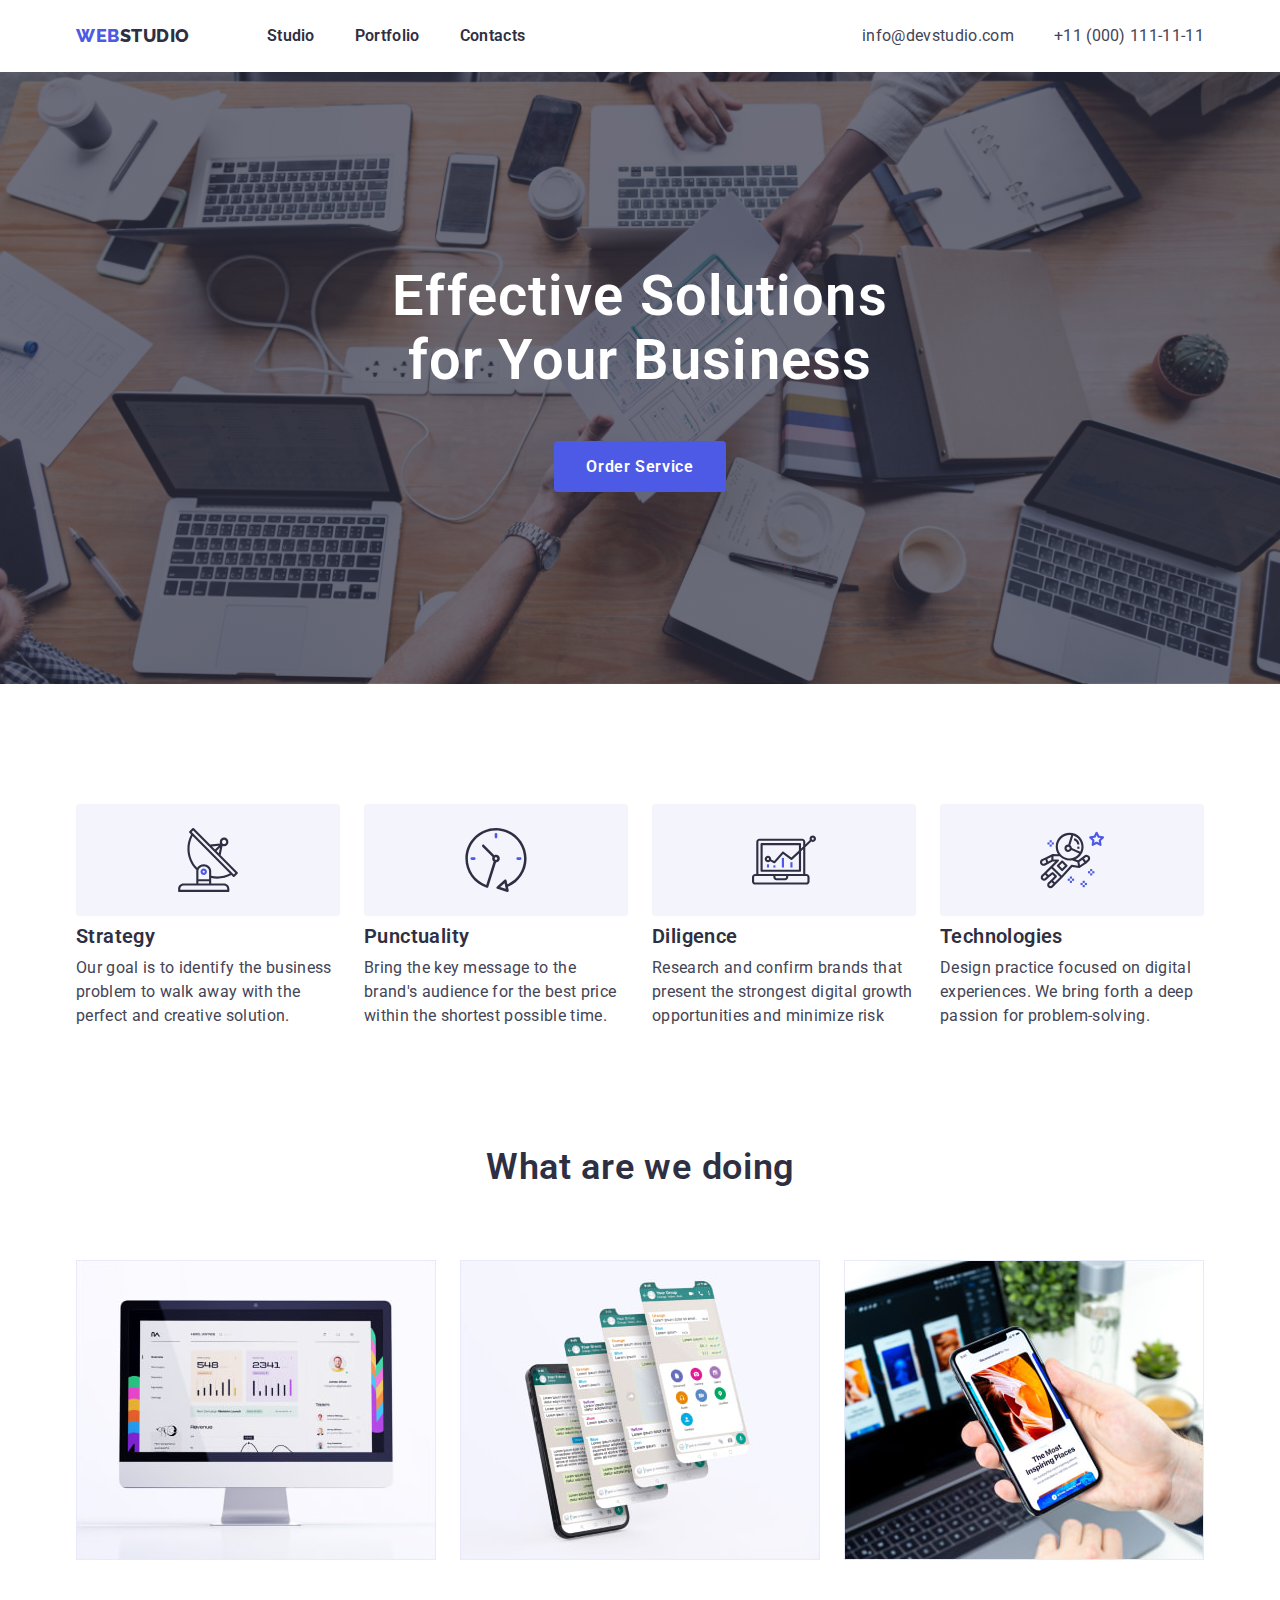
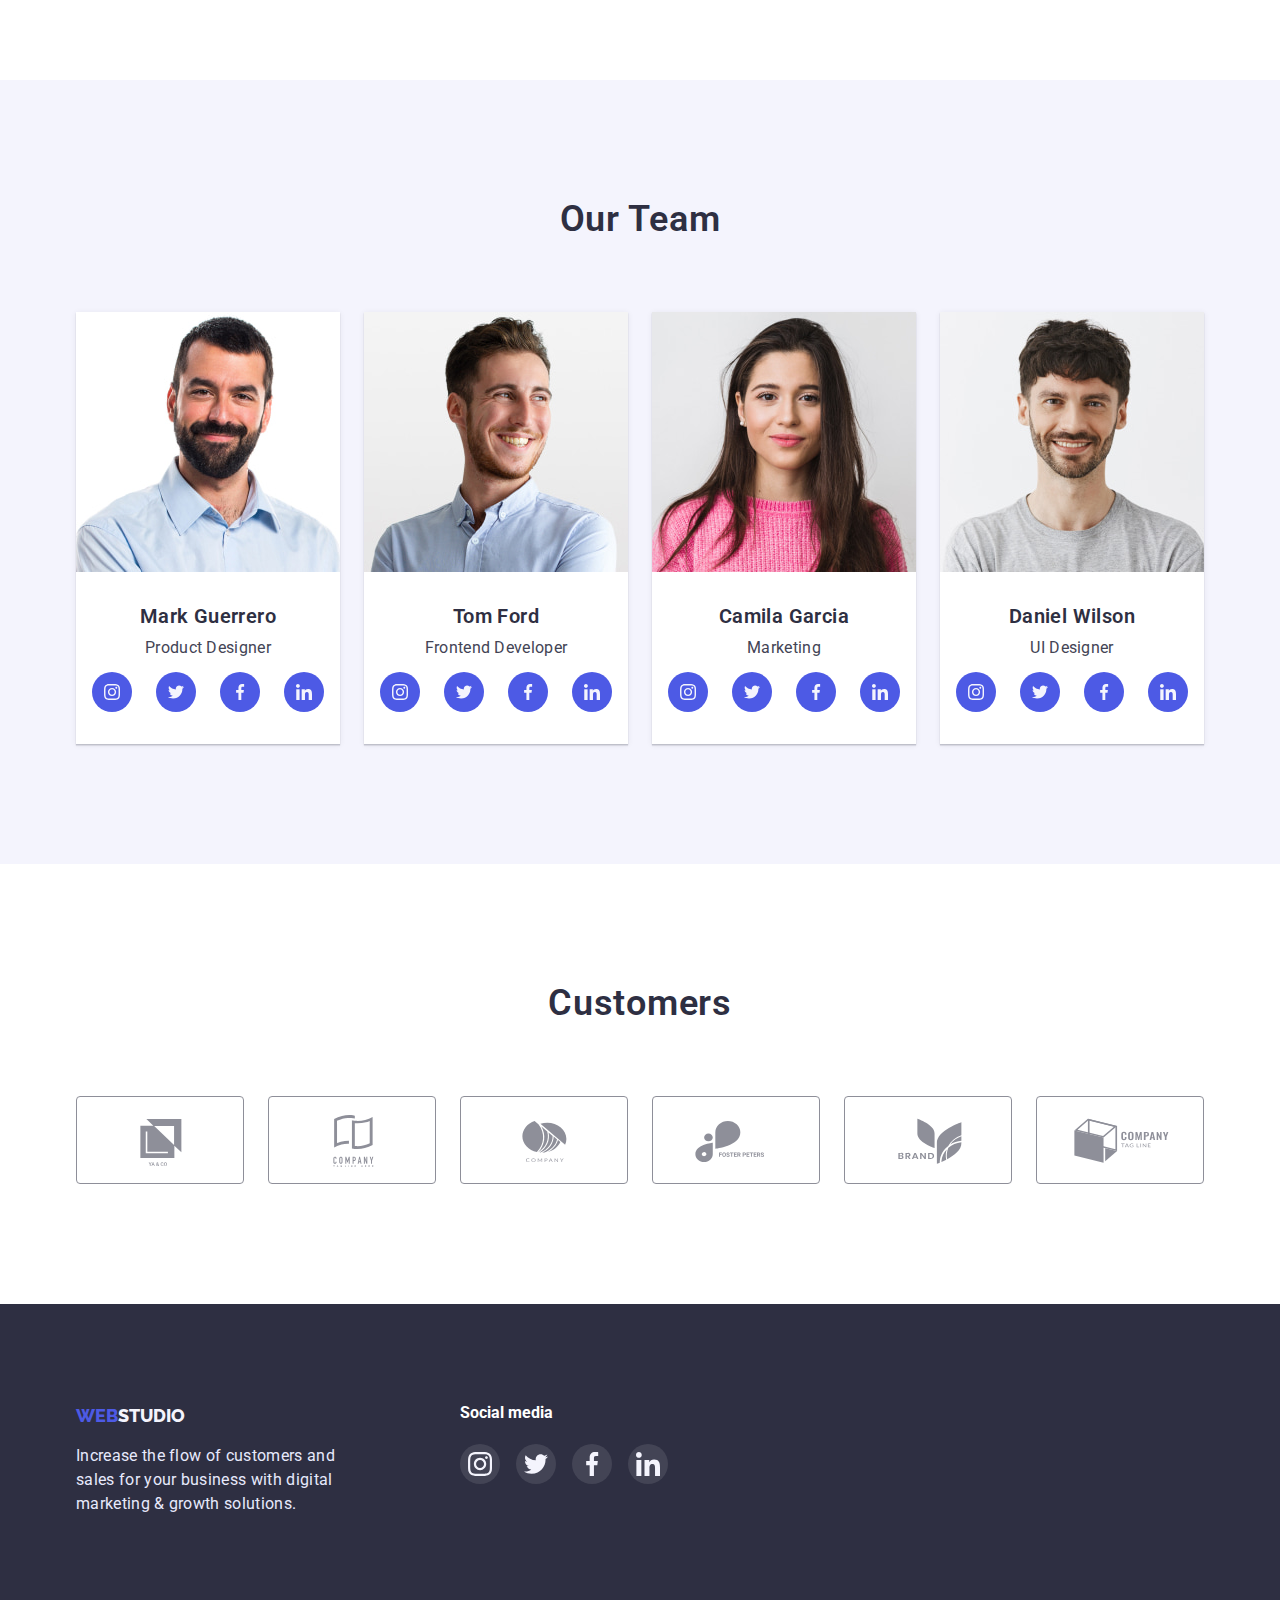
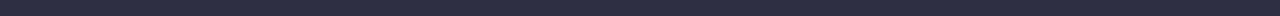
==== index.html @ 2023e249 "monday" ====
<!DOCTYPE html>
<html lang="en">
<head>
    <meta charset="UTF-8">
    <meta http-equiv="X-UA-Compatible" content="IE=edge">
    <meta name="viewport" content="width=device-width, initial-scale=1.0">

    <link
        rel="stylesheet"
        href="https://cdnjs.cloudflare.com/ajax/libs/modern-normalize/1.0.0/modern-normalize.min.css"
    />

    <link rel="preconnect" href="https://fonts.googleapis.com">
    <link rel="preconnect" href="https://fonts.gstatic.com" crossorigin>
    <link href="https://fonts.googleapis.com/css2?family=Roboto:wght@400;500;700;900&display=swap" rel="stylesheet">
    <link rel="preconnect" href="https://fonts.googleapis.com">
    <link rel="preconnect" href="https://fonts.gstatic.com" crossorigin>
    <link href="https://fonts.googleapis.com/css2?family=Raleway:wght@800&display=swap" rel="stylesheet">

    <link rel="stylesheet" href="./css/styles.css">   

    <title>Studio</title>

</head>
<body>

    <header class="wraper-conteiner">
        <div class="container top-line" >
            <nav class="container-logo">
                <a href="/" class="logo"><span class="logo-web">web</span>studio</a>
                <ul class="navigation">
                    <li class="navigation-content"><a href="./index.html">Studio</a></li>
                    <li class="navigation-content"><a href="./portfolio.html">Portfolio</a></li>
                    <li class="navigation-content"><a href="/">Contacts</a></li>
                </ul>
            </nav>            
            <address class="contacts-container">
                <a class="contacts" href="mailto:info@devstudio.com">info@devstudio.com</a>
                <a class="contacts" href="tel:+110001111111">+11 (000) 111-11-11</a>
            </address>
        </div>
    </header>

    <main>
        <section class="title-page">
            <div class="container">
                <h1 class="title">Effective Solutions for Your Business</h1>
                <button type="button" class="title-button">Order Service</button>
            </div>

        </section>
        <div class="section skils-container">
            <ul class="container skills">
                <li class="skills-cards">
                    <div>
                        <svg class="skills-icon">
                            <use href="./images/icons.svg#icon-antenna_1"></use>
                        </svg>
                    </div>
                    <h3>Strategy</h3>
                    <p class="comment">Our goal is to identify the business problem to walk away with the perfect and creative solution. </p>
                </li>
                <li class="skills-cards">
                    <div>
                        <svg class="skills-icon">
                            <use href="./images/icons.svg#icon-clock_1"></use>
                        </svg>
                    </div>
                    <h3>Punctuality</h3>
                    <p class="comment">Bring the key message to the brand's audience for the best price within the shortest possible time.</p>
                </li>
                <li class="skills-cards">
                    <div>
                        <svg class="skills-icon">
                            <use href="./images/icons.svg#icon-diagram_1"></use>
                        </svg>
                    </div>
                    <h3>Diligence</h3>
                    <p class="comment">Research and confirm brands that present the strongest digital growth opportunities and minimize risk</p>
                </li>            
                <li class="skills-cards">
                    <div>
                        <svg class="skills-icon">
                            <use href="./images/icons.svg#icon-astronaut_1"></use>
                        </svg>
                    </div>
                    <h3>Technologies</h3>
                    <p class="comment">Design practice focused on digital experiences. We bring forth a deep passion for problem-solving.</p>
                </li>
            </ul>            
        </div>

        <section class="section examples-section">
            <div class="container">
                <h2>What are we doing</h2>
                <ul class="examples">
                    <li class="example-cards"><img src="./images/image_1.jpg" alt="Website" width="360"/></li>
                    <li class="example-cards"><img src="./images/image_2.jpg" alt="Messenger" width="360"/></li>
                    <li class="example-cards"><img src="./images/image_3.jpg" alt="application" width="360"/></li>
                </ul> 
            </div>
       
        </section>
        <section class="team-list">
            <div class="section container">
                <h2>Our Team</h2>
                <ul class="team-container">
                    <li class="team-cards">
                        <img src="./images/mark_guerrero.jpg" alt="Photo Mark Guerrero" width="264"/>
                        <div class="team-description">
                            <h3>Mark Guerrero</h3>
                            <p class="comment">Product Designer</p>                       
                        <ul class="team-cards-social">
                            <li>
                                <svg class="team-cards-svg">
                                    <use href="./images/icons.svg#icon-instagram_2"></use>
                                </svg>
                            </li>
                            <li>
                                <svg class="team-cards-svg">
                                    <use href="./images/icons.svg#icon-twitter_1"></use>
                                </svg>
                            </li>
                            <li>
                                <svg class="team-cards-svg">
                                    <use href="./images/icons.svg#icon-facebook_1"></use>
                                </svg>
                            </li>
                            <li>
                                <svg class="team-cards-svg">
                                    <use href="./images/icons.svg#icon-linkedin_1"></use>
                                </svg>
                            </li>
                        </ul>
                        </div>
 

                    </li>
                    <li class="team-cards">
                        <img src="./images/tom_ford.jpg" alt="Photo Tom Ford" width="264"/>
                        <div class="team-description">
                            <h3>Tom Ford</h3>
                            <p class="comment">Frontend Developer</p>                        
                        <ul class="team-cards-social">
                            <li>
                                <svg class="team-cards-svg">
                                    <use href="./images/icons.svg#icon-instagram_2"></use>
                                </svg>
                            </li>
                            <li>
                                <svg class="team-cards-svg">
                                    <use href="./images/icons.svg#icon-twitter_1"></use>
                                </svg>
                            </li>
                            <li>
                                <svg class="team-cards-svg">
                                    <use href="./images/icons.svg#icon-facebook_1"></use>
                                </svg>
                            </li>
                            <li>
                                <svg class="team-cards-svg">
                                    <use href="./images/icons.svg#icon-linkedin_1"></use>
                                </svg>
                            </li>
                        </ul>
                        </div>

                        
                    </li>
                    <li class="team-cards">
                        <img src="./images/camila_garcia.jpg" alt="Photo Camila Garcia" width="264"/>
                        <div class="team-description">
                            <h3>Camila Garcia</h3>
                            <p class="comment">Marketing</p>                        
                        <ul class="team-cards-social">
                            <li>
                                <svg class="team-cards-svg">
                                    <use href="./images/icons.svg#icon-instagram_2"></use>
                                </svg>
                            </li>
                            <li>
                                <svg class="team-cards-svg">
                                    <use href="./images/icons.svg#icon-twitter_1"></use>
                                </svg>
                            </li>
                            <li>
                                <svg class="team-cards-svg">
                                    <use href="./images/icons.svg#icon-facebook_1"></use>
                                </svg>
                            </li>
                            <li>
                                <svg class="team-cards-svg">
                                    <use href="./images/icons.svg#icon-linkedin_1"></use>
                                </svg>
                            </li>
                        </ul>
                        </div>

                        
                    </li>
                    <li class="team-cards">
                        <img src="./images/daniel_wilson.jpg" alt="Photo Daniel Wilson"/>
                        <div class="team-description">
                            <h3>Daniel Wilson</h3>
                            <p class="comment">UI Designer</p>
                        <ul class="team-cards-social">
                            <li>
                                <svg class="team-cards-svg">
                                    <use href="./images/icons.svg#icon-instagram_2"></use>
                                </svg>
                            </li>
                            <li>
                                <svg class="team-cards-svg">
                                    <use href="./images/icons.svg#icon-twitter_1"></use>
                                </svg>
                            </li>
                            <li>
                                <svg class="team-cards-svg">
                                    <use href="./images/icons.svg#icon-facebook_1"></use>
                                </svg>
                            </li>
                            <li>
                                <svg class="team-cards-svg">
                                    <use href="./images/icons.svg#icon-linkedin_1"></use>
                                </svg>
                            </li>
                        </ul>
                        </div>

                        
                    </li>
                </ul>

            </div>

        </section>

        <section class="section">
            <h2>Customers</h2>
            <ul class="company">
                <a href="">
                    <li>
                        <svg class="company-svg">
                            <use href="./images/icons.svg#icon-Logo1"></use>
                        </svg>
                    </li>
                </a>
                <a href="">
                    <li>
                        <svg class="company-svg">
                            <use href="./images/icons.svg#icon-Logo2"></use>
                        </svg>
                    </li>
                </a>
                <a href="">
                    <li>
                        <svg class="company-svg">
                            <use href="./images/icons.svg#icon-Logo3"></use>
                        </svg>
                    </li>
                </a>
                <a href="">
                    <li>
                        <svg class="company-svg">
                            <use href="./images/icons.svg#icon-Logo4"></use>
                        </svg>
                    </li>
                </a>
                <a href="">
                    <li>
                        <svg class="company-svg">
                            <use href="./images/icons.svg#icon-Logo5"></use>
                        </svg>
                    </li>
                </a>
                <a href="">
                    <li>
                        <svg class="company-svg">
                            <use href="./images/icons.svg#icon-Logo6"></use>
                        </svg>
                    </li>
                </a>
            </ul>
        </section>
    </main>

    <footer class="bottom-of-page">
        <div class="container container-footer">
            <div>
                <a href="/" class="logo-bottom-of-page"><span class="logo-web">web</span>studio</a>
                <p class="p-bottom-of-page">Increase the flow of customers and sales for your business with digital marketing & growth solutions.</p>
            </div>   
            <div class="social-media-container">
                <h4>Social media</h4>
                <ul class="social-media">
                    <a href="">
                        <li>
                            <svg class="social-media-svg">
                                <use href="./images/icons.svg#icon-instagram_2"></use>
                            </svg>
                        </li>
                    </a>
                    <a href="">
                        <li>
                            <svg class="social-media-svg">
                                <use href="./images/icons.svg#icon-twitter_1"></use>
                            </svg>
                        </li>
                    </a>
                    <a href="">
                        <li>
                            <svg class="social-media-svg">
                                <use href="./images/icons.svg#icon-facebook_1"></use>
                            </svg>
                        </li>
                    </a>    
                    <a href="">
                        <li>
                            <svg class="social-media-svg">
                                <use href="./images/icons.svg#icon-linkedin_1"></use>
                            </svg>
                        </li>
                    </a>    
                </ul>

            </div>
        </div>
        
    </footer>
    
</body>
</html>
---- css/styles.css ----
html,
body {
    font-family: 'Roboto', sans-serif;
}

:root {
    --primary-brand: #4D5AE5;
    --dark: #2E2F42;
    --text: #434455;
    --accent: #E7E9FC;
    --light: #F4F4FD;
    --white: #fff;
}

h1,h2,h3,h4,p {
    margin-top: 0;
    margin-bottom: 0;
}

ul,ol {
    margin-top: 0;
    margin-bottom: 0;
    padding-left: 0;
}

img {
    display: block;
    max-width: 100%;
    height: auto;
}

li {
    list-style-type: none;
}

a {
    text-decoration: none;
}

.wraper-conteiner {
    background-color: var(--white);
    box-shadow: 0px 2px 1px rgba(46, 47, 66, 0.08), 0px 1px 1px rgba(46, 47, 66, 0.16), 0px 1px 6px rgba(46, 47, 66, 0.08);
}

.title {
    display: block;
    margin-right: auto;
    margin-left: auto;
    margin-bottom: 48px;
    width: 500px;
    font-weight: 600;
    font-size: 56px;
    color: var(--white);
    text-align: center;
    letter-spacing: 0.02em;
}

h2 {
    font-weight: 600;
    font-size: 36px;
    line-height: 1.11;
    color: var(--dark);
    text-align: center;
    letter-spacing: 0.02em;
}

h3 {
    font-weight: 600;
    font-size: 20px;
    line-height: 1.2;
    color: var(--dark);
    letter-spacing: 0.02em;
}

h4 {
    width: 96px;
    height: 24px;
    color: var(--white);
}

.title-page {
    background-color: var(--dark);
    padding-top: 192px;
    padding-bottom: 192px;
    background-image: linear-gradient(rgba(46, 47, 66, 0.7), rgba(46, 47, 66, 0.7)), url(/images/header_bgr_img.jpg);
    background-repeat: no-repeat;
    background-position: center;
    background-size: cover;
}


.logo {
    font-family: 'Raleway', sans-serif;
    font-weight: 800;
    font-size: 18px;
    line-height: 1.33;
    color: var(--dark);
    text-transform: uppercase;
    letter-spacing: 0.03em;
}

.logo-web {
    color: var(--primary-brand);
}

.navigation {
    display: flex;
    margin-left: 77px;
    font-weight: 600;
    font-size: 16px;
    line-height: 1.5;
}

.navigation a {
    color: var(--dark);
    letter-spacing: 0.02em;
}

.navigation a:hover,
.navigation a:focus {
    color: var(--text);
}

.navigation a:active {
    color: var(--primary-brand);
}

.contacts-container {
    display: flex;
    text-decoration: none;
    font-style: normal;
    font-weight: 400;
    font-size: 16px;
    line-height: 1.5;
    color: var(--text);
}

.contacts {
    color: var(--text);
    letter-spacing: 0.02em;
}

.contacts:hover,
.contacts:focus {
    color: var(--primary-brand);
}

.title-button {
    display: block;
    margin-right: auto;
    margin-left: auto;
    padding: 16px 32px;
    background-color: var(--primary-brand);;
    border-radius: 4px;
    font-weight: 600;
    font-size: 16px;
    line-height: 1.1875;
    color: var(--white);
    border: none;
    cursor: pointer;
    letter-spacing: 0.04em;
}

.title-button:hover,
.title-button:focus {
    box-shadow: 0px 4px 4px rgba(0, 0, 0, 0.15);
}

.team-list {
    background-color: var(--light);
}

.team-list h3 {
    text-align: center;
}

.team-list .comment {
    text-align: center;
}

.comment {
    font-weight: 400;
    font-size: 16px;
    line-height: 1.5;
    color: var(--text);
    letter-spacing: 0.02em;
}

.bottom-of-page {
    background-color: var(--dark);
}

.logo-bottom-of-page {
    font-family: 'Raleway', sans-serif;
    font-weight: 800;
    font-size: 18px;
    line-height: 1.33;
    color: var(--light);
    text-transform: uppercase;
    
}

.p-bottom-of-page {
    display: block;
    width: 264px;
    margin-top: 16px;
    font-weight: 400;
    font-size: 16px;
    line-height: 1.5;
    color: var(--accent);
    letter-spacing: 0.02em;
}

.filter {
    display: flex;
    justify-content: center;
    padding-top: 96px;
    padding-bottom: 72px;
} 

.filter li:not(:last-child) {
    margin-right: 24px;
}

.filter button {
    font-weight: 600;
    font-size: 16px;
    line-height: 1.5;
    padding: 8px 16px;
    color: var(--primary-brand);;
    background-color: var(--light);
    border: 1px solid var(--accent);
    border-radius: 4px;
    cursor: pointer;
}

.filter button:hover,
.filter button:focus {
    background-color: var(--primary-brand);;
    color: var(--white);
    box-shadow: 0px 3px 1px rgba(0, 0, 0, 0.1), 0px 2px 1px rgba(0, 0, 0, 0.08), 0px 2px 2px rgba(0, 0, 0, 0.12);
}

.container {
    width: 1158px;
    margin-left: auto;
    margin-right: auto;
    padding-left: 15px;
    padding-right: 15px;
}

.top-line {
    display: flex;
    align-items: center;
    justify-content: space-between;
    padding-top: 24px;
    padding-bottom: 24px;
}

.container-logo {
    display: flex;
}

.navigation-content:not(:last-child) {
    margin-right: 40px;
}

.contacts:not(:first-child) {
    margin-left: 40px;
}

.section {
    padding-top: 120px;
    padding-bottom: 120px;
}

.skills {
    display: flex;
    column-gap: 24px;
}

.skills-cards {
    flex-basis: calc((100%-72px)/4);
    justify-content: space-between;
}

.skills-cards div {
    display: flex;
    justify-content: center;
    align-items: center;
    width: 264px;
    height: 112px;
    background-color: var(--light);
    margin-bottom: 8px;
    border-radius: 4px;
}

.skills-icon {
    width: 64px;
    height: 64px;
}

.skills h3 {
    margin-bottom: 8px;
}

.examples-section {
    padding-top: 0;
}

.examples {
    display: flex;
    justify-content: space-between;
    column-gap: 24px;
    margin-top: 72px;
}

.example-cards {
    flex-basis: calc((100%-48px)/3);
}

.team-container {
    display: flex;
    justify-content: space-between;
    column-gap: 24px;
    margin-top: 72px;
}

.team-cards {
    box-shadow: 0px 1px 6px rgba(46, 47, 66, 0.08), 0px 1px 1px rgba(46, 47, 66, 0.16), 0px 2px 1px rgba(46, 47, 66, 0.08);
}

.team-description {
    padding-top: 32px;
    padding-bottom: 32px;
    background-color: var(--white);
}

.team-description .comment {
    margin-top: 8px;
    margin-bottom: 12px;
}

.team-cards-social {
    display: flex;
    justify-content: center;
    gap: 24px;
}

.team-cards-social li {
    display: flex;
    justify-content: center;
    align-items: center;
    background-color: var(--primary-brand);
    width: 40px;
    height: 40px;
    border-radius: 50%;
}

.team-cards-svg {
    width: 16px;
    height: 16px;
    fill: var(--light);
}

.company {
    display: flex;
    justify-content: center;
    gap: 24px;
    margin-top: 72px;
}

.company li {
    width: 168px;
    height: 88px;
    border: 1px solid #8E8F99;
    border-radius: 4px;
    display: flex;
    justify-content: center;
    align-items: center;
    fill: #8E8F99;

}

.company li:hover,
.company li:focus {
    border: 1px solid var(--primary-brand);
}

.company-svg {
    width: 104px;
    height: 56px;
}

.company-svg:hover,
.company-svg:focus {
    fill: var(--primary-brand);
}

.social-media-container {
    margin-left: 120px;
}

.social-media {
    display: flex;
    margin-top: 16px;
}

.social-media li {
    display: flex;
    justify-content: center;
    align-items: center;
    width: 40px;
    height: 40px;
    border-radius: 50%;
    background-color: rgba(255, 255, 255, 0.1);
}

.social-media a:not(:last-child) {
    margin-right: 16px;
}

.social-media li:hover,
.social-media li:focus {
    background-color: #31D0AA;
}

.social-media-svg {
    fill: var(--light);
    width: 24px;
    height: 24px;
}

.container-footer {
    display: flex;
    padding-top: 100px;
    padding-bottom: 100px;
}

.section-portfolio {
    padding-bottom: 120px;
}

.working-container{
    display: flex;
    justify-content: space-between;
    flex-wrap: wrap;
}

.working-container li {
    width: 360px;
}

.working-description {
    padding: 32px 16px;
    border: 0.5px solid var(--light);
}

.working-description p {
    margin-top: 8px;
}

.working-container li:not(:nth-child(3n+3)) {
    margin-right: 24px;
}

.working-container li:nth-last-child(n+4) {
    margin-bottom: 48px;
}

.working-container li:hover {
    box-shadow: 0px 1px 6px rgba(46, 47, 66, 0.08), 0px 1px 1px rgba(46, 47, 66, 0.16), 0px 2px 1px rgba(46, 47, 66, 0.08);
}
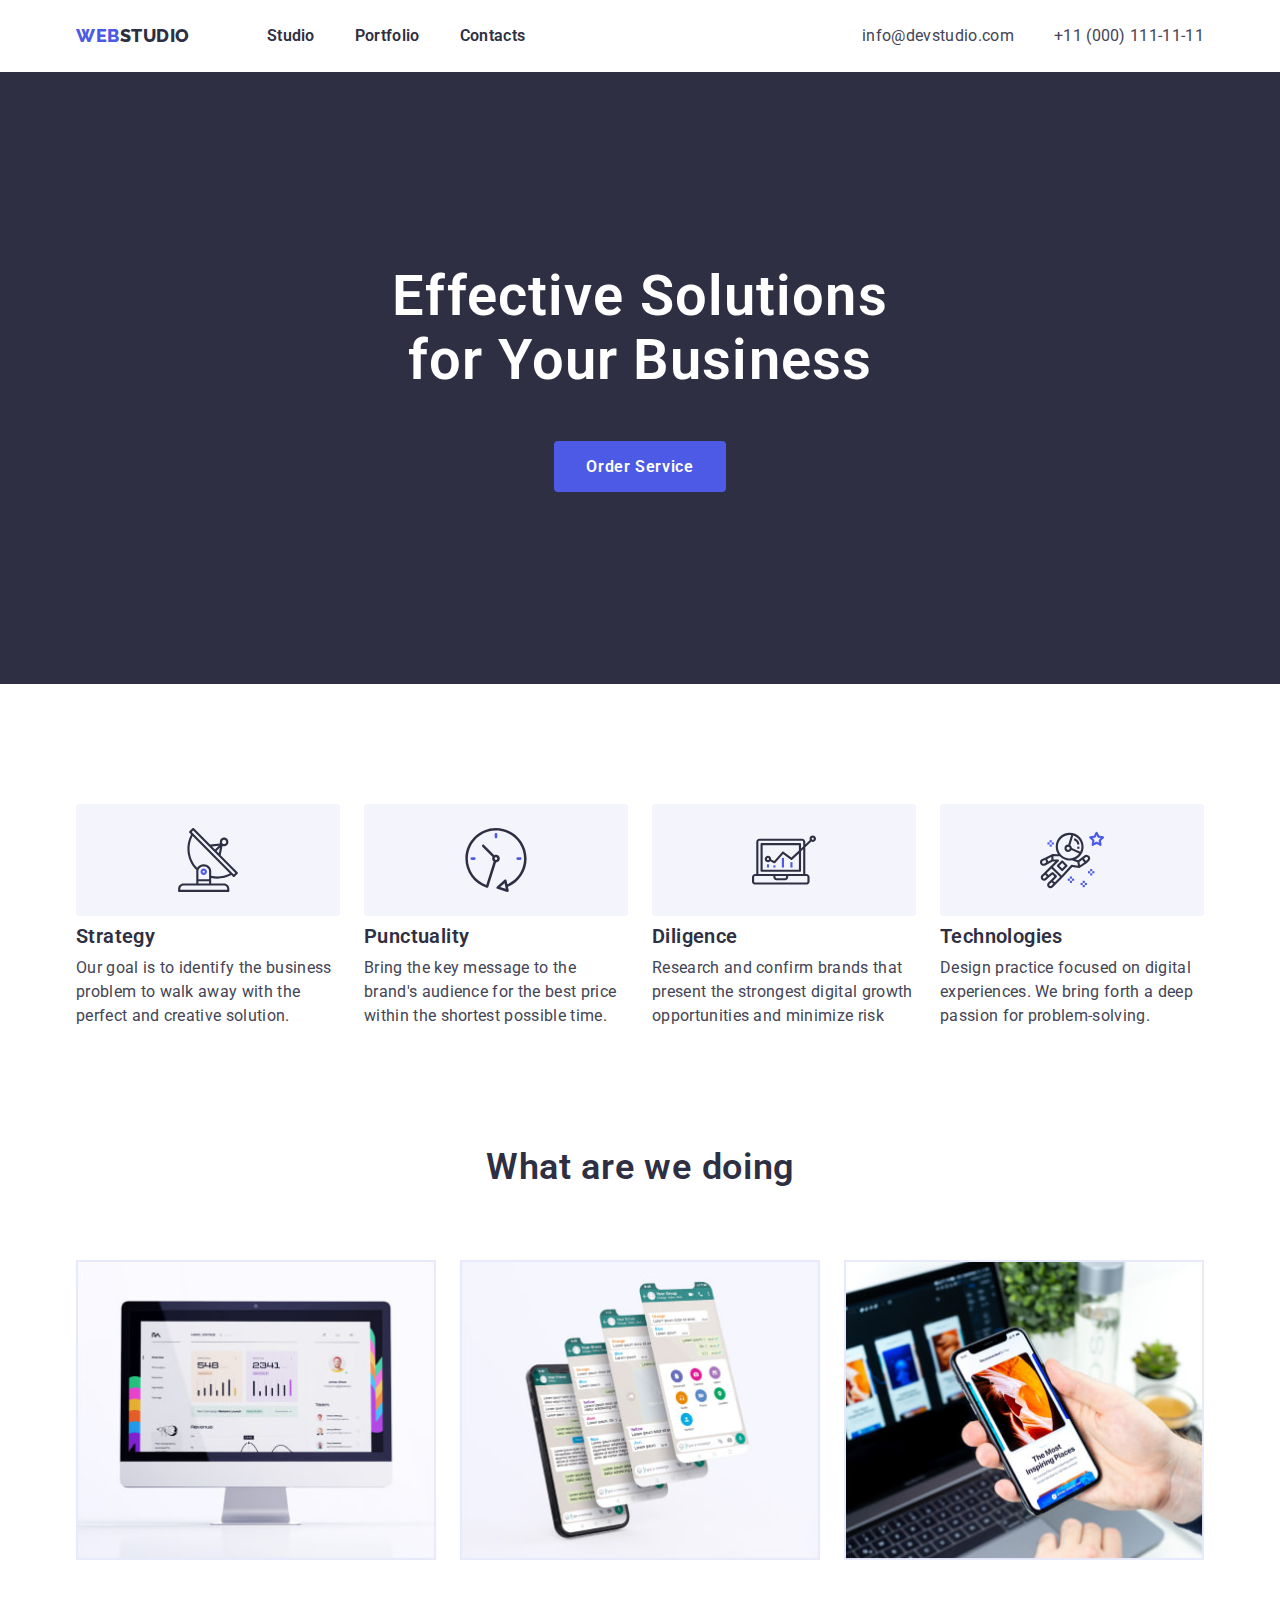
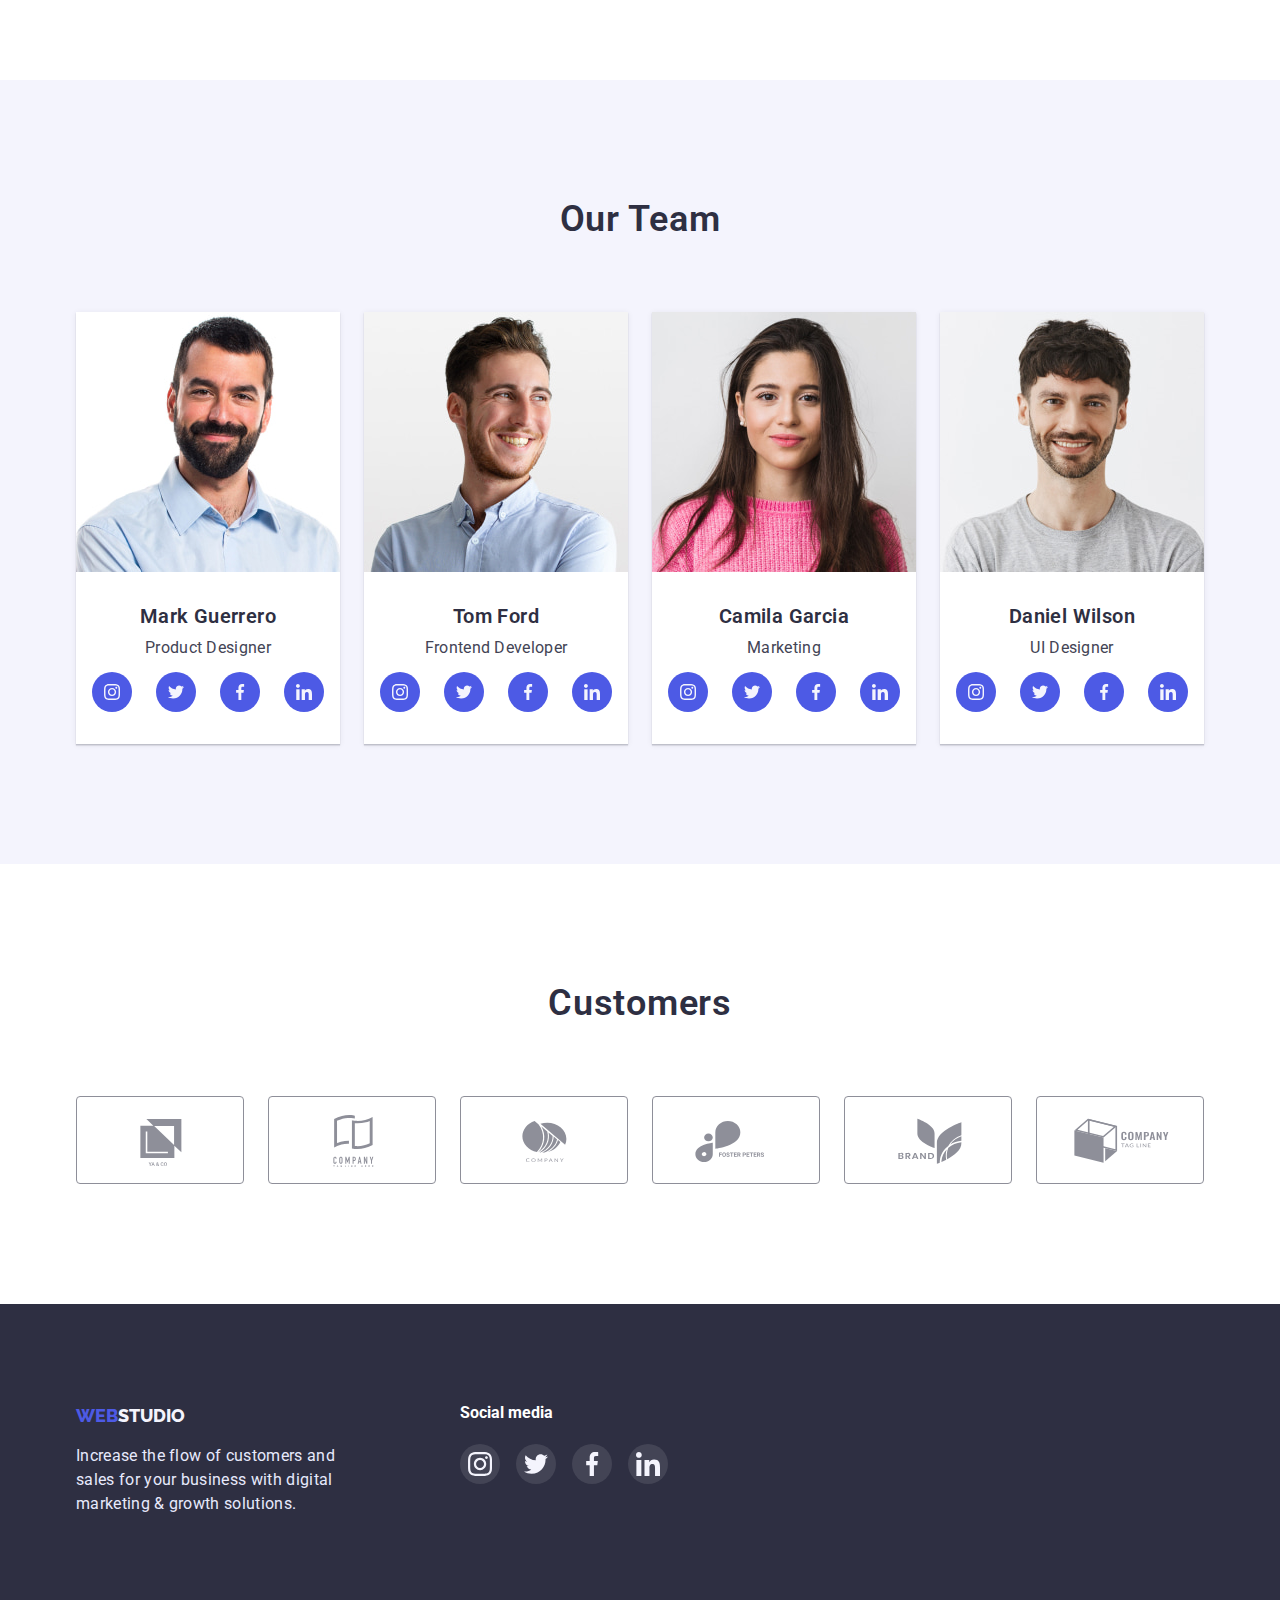
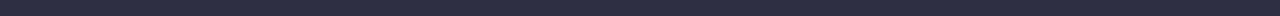
==== commit 05d5d7b4: "tuesday" ====
--- a/index.html
+++ b/index.html
@@ -112,24 +112,32 @@
                             <p class="comment">Product Designer</p>                       
                         <ul class="team-cards-social">
                             <li>
-                                <svg class="team-cards-svg">
-                                    <use href="./images/icons.svg#icon-instagram_2"></use>
-                                </svg>
+                                <a href="">
+                                    <svg class="team-cards-svg">
+                                        <use href="./images/icons.svg#icon-instagram_2"></use>
+                                    </svg>
+                                </a>    
                             </li>
                             <li>
-                                <svg class="team-cards-svg">
-                                    <use href="./images/icons.svg#icon-twitter_1"></use>
-                                </svg>
+                                <a href="">
+                                    <svg class="team-cards-svg">
+                                        <use href="./images/icons.svg#icon-twitter_1"></use>
+                                    </svg>
+                                </a>    
                             </li>
                             <li>
-                                <svg class="team-cards-svg">
-                                    <use href="./images/icons.svg#icon-facebook_1"></use>
-                                </svg>
+                                <a href="">
+                                    <svg class="team-cards-svg">
+                                        <use href="./images/icons.svg#icon-facebook_1"></use>
+                                    </svg>
+                                </a>    
                             </li>
                             <li>
-                                <svg class="team-cards-svg">
-                                    <use href="./images/icons.svg#icon-linkedin_1"></use>
-                                </svg>
+                                <a href="">
+                                    <svg class="team-cards-svg">
+                                        <use href="./images/icons.svg#icon-linkedin_1"></use>
+                                    </svg>
+                                </a>    
                             </li>
                         </ul>
                         </div>
@@ -141,28 +149,36 @@
                         <div class="team-description">
                             <h3>Tom Ford</h3>
                             <p class="comment">Frontend Developer</p>                        
-                        <ul class="team-cards-social">
-                            <li>
-                                <svg class="team-cards-svg">
-                                    <use href="./images/icons.svg#icon-instagram_2"></use>
-                                </svg>
-                            </li>
-                            <li>
-                                <svg class="team-cards-svg">
-                                    <use href="./images/icons.svg#icon-twitter_1"></use>
-                                </svg>
-                            </li>
-                            <li>
-                                <svg class="team-cards-svg">
-                                    <use href="./images/icons.svg#icon-facebook_1"></use>
-                                </svg>
-                            </li>
-                            <li>
-                                <svg class="team-cards-svg">
-                                    <use href="./images/icons.svg#icon-linkedin_1"></use>
-                                </svg>
-                            </li>
-                        </ul>
+                            <ul class="team-cards-social">
+                                <li>
+                                    <a href="">
+                                        <svg class="team-cards-svg">
+                                            <use href="./images/icons.svg#icon-instagram_2"></use>
+                                        </svg>
+                                    </a>    
+                                </li>
+                                <li>
+                                    <a href="">
+                                        <svg class="team-cards-svg">
+                                            <use href="./images/icons.svg#icon-twitter_1"></use>
+                                        </svg>
+                                    </a>    
+                                </li>
+                                <li>
+                                    <a href="">
+                                        <svg class="team-cards-svg">
+                                            <use href="./images/icons.svg#icon-facebook_1"></use>
+                                        </svg>
+                                    </a>    
+                                </li>
+                                <li>
+                                    <a href="">
+                                        <svg class="team-cards-svg">
+                                            <use href="./images/icons.svg#icon-linkedin_1"></use>
+                                        </svg>
+                                    </a>    
+                                </li>
+                            </ul>
                         </div>
 
                         
@@ -172,28 +188,36 @@
                         <div class="team-description">
                             <h3>Camila Garcia</h3>
                             <p class="comment">Marketing</p>                        
-                        <ul class="team-cards-social">
-                            <li>
-                                <svg class="team-cards-svg">
-                                    <use href="./images/icons.svg#icon-instagram_2"></use>
-                                </svg>
-                            </li>
-                            <li>
-                                <svg class="team-cards-svg">
-                                    <use href="./images/icons.svg#icon-twitter_1"></use>
-                                </svg>
-                            </li>
-                            <li>
-                                <svg class="team-cards-svg">
-                                    <use href="./images/icons.svg#icon-facebook_1"></use>
-                                </svg>
-                            </li>
-                            <li>
-                                <svg class="team-cards-svg">
-                                    <use href="./images/icons.svg#icon-linkedin_1"></use>
-                                </svg>
-                            </li>
-                        </ul>
+                            <ul class="team-cards-social">
+                                <li>
+                                    <a href="">
+                                        <svg class="team-cards-svg">
+                                            <use href="./images/icons.svg#icon-instagram_2"></use>
+                                        </svg>
+                                    </a>    
+                                </li>
+                                <li>
+                                    <a href="">
+                                        <svg class="team-cards-svg">
+                                            <use href="./images/icons.svg#icon-twitter_1"></use>
+                                        </svg>
+                                    </a>    
+                                </li>
+                                <li>
+                                    <a href="">
+                                        <svg class="team-cards-svg">
+                                            <use href="./images/icons.svg#icon-facebook_1"></use>
+                                        </svg>
+                                    </a>    
+                                </li>
+                                <li>
+                                    <a href="">
+                                        <svg class="team-cards-svg">
+                                            <use href="./images/icons.svg#icon-linkedin_1"></use>
+                                        </svg>
+                                    </a>    
+                                </li>
+                            </ul>
                         </div>
 
                         
@@ -203,28 +227,36 @@
                         <div class="team-description">
                             <h3>Daniel Wilson</h3>
                             <p class="comment">UI Designer</p>
-                        <ul class="team-cards-social">
-                            <li>
-                                <svg class="team-cards-svg">
-                                    <use href="./images/icons.svg#icon-instagram_2"></use>
-                                </svg>
-                            </li>
-                            <li>
-                                <svg class="team-cards-svg">
-                                    <use href="./images/icons.svg#icon-twitter_1"></use>
-                                </svg>
-                            </li>
-                            <li>
-                                <svg class="team-cards-svg">
-                                    <use href="./images/icons.svg#icon-facebook_1"></use>
-                                </svg>
-                            </li>
-                            <li>
-                                <svg class="team-cards-svg">
-                                    <use href="./images/icons.svg#icon-linkedin_1"></use>
-                                </svg>
-                            </li>
-                        </ul>
+                            <ul class="team-cards-social">
+                                <li>
+                                    <a href="">
+                                        <svg class="team-cards-svg">
+                                            <use href="./images/icons.svg#icon-instagram_2"></use>
+                                        </svg>
+                                    </a>    
+                                </li>
+                                <li>
+                                    <a href="">
+                                        <svg class="team-cards-svg">
+                                            <use href="./images/icons.svg#icon-twitter_1"></use>
+                                        </svg>
+                                    </a>    
+                                </li>
+                                <li>
+                                    <a href="">
+                                        <svg class="team-cards-svg">
+                                            <use href="./images/icons.svg#icon-facebook_1"></use>
+                                        </svg>
+                                    </a>    
+                                </li>
+                                <li>
+                                    <a href="">
+                                        <svg class="team-cards-svg">
+                                            <use href="./images/icons.svg#icon-linkedin_1"></use>
+                                        </svg>
+                                    </a>    
+                                </li>
+                            </ul>
                         </div>
 
                         
@@ -238,48 +270,54 @@
         <section class="section">
             <h2>Customers</h2>
             <ul class="company">
-                <a href="">
-                    <li>
+                <li>
+                    <a href="">
                         <svg class="company-svg">
                             <use href="./images/icons.svg#icon-Logo1"></use>
                         </svg>
-                    </li>
-                </a>
-                <a href="">
-                    <li>
+                    </a>    
+                </li>
+
+                <li>
+                    <a href="">
                         <svg class="company-svg">
                             <use href="./images/icons.svg#icon-Logo2"></use>
                         </svg>
-                    </li>
-                </a>
-                <a href="">
-                    <li>
+                    </a>    
+                </li>
+
+                <li>
+                    <a href="">
                         <svg class="company-svg">
                             <use href="./images/icons.svg#icon-Logo3"></use>
                         </svg>
-                    </li>
-                </a>
-                <a href="">
-                    <li>
+                    </a>    
+                </li>
+
+                <li>
+                    <a href="">
                         <svg class="company-svg">
                             <use href="./images/icons.svg#icon-Logo4"></use>
                         </svg>
-                    </li>
-                </a>
-                <a href="">
-                    <li>
+                    </a>    
+                </li>
+
+                <li>
+                    <a href="">
                         <svg class="company-svg">
                             <use href="./images/icons.svg#icon-Logo5"></use>
                         </svg>
-                    </li>
-                </a>
-                <a href="">
-                    <li>
+                    </a>    
+                </li>
+
+                <li>
+                    <a href="">
                         <svg class="company-svg">
                             <use href="./images/icons.svg#icon-Logo6"></use>
                         </svg>
-                    </li>
-                </a>
+                    </a>    
+                </li>
+
             </ul>
         </section>
     </main>
@@ -293,34 +331,38 @@
             <div class="social-media-container">
                 <h4>Social media</h4>
                 <ul class="social-media">
-                    <a href="">
-                        <li>
+                    <li>
+                        <a href="">
                             <svg class="social-media-svg">
                                 <use href="./images/icons.svg#icon-instagram_2"></use>
                             </svg>
-                        </li>
-                    </a>
-                    <a href="">
-                        <li>
+                        </a>    
+                    </li>
+             
+                    <li>
+                        <a href="">
                             <svg class="social-media-svg">
                                 <use href="./images/icons.svg#icon-twitter_1"></use>
                             </svg>
-                        </li>
-                    </a>
-                    <a href="">
-                        <li>
+                        </a>    
+                    </li>
+                 
+                    <li>
+                        <a href="">
                             <svg class="social-media-svg">
                                 <use href="./images/icons.svg#icon-facebook_1"></use>
                             </svg>
-                        </li>
-                    </a>    
-                    <a href="">
-                        <li>
+                        </a>    
+                    </li>
+           
+                    <li>
+                        <a href="">
                             <svg class="social-media-svg">
                                 <use href="./images/icons.svg#icon-linkedin_1"></use>
                             </svg>
-                        </li>
-                    </a>    
+                        </a>    
+                    </li>
+              
                 </ul>
 
             </div>
--- a/css/styles.css
+++ b/css/styles.css
@@ -82,10 +82,10 @@
     background-color: var(--dark);
     padding-top: 192px;
     padding-bottom: 192px;
-    background-image: linear-gradient(rgba(46, 47, 66, 0.7), rgba(46, 47, 66, 0.7)), url(/images/header_bgr_img.jpg);
+    background-image: linear-gradient(rgba(46, 47, 66, 0.7), rgba(46, 47, 66, 0.7)), url(./images/header_bgr_img.jpg);
     background-repeat: no-repeat;
     background-position: center;
-    background-size: cover;
+    background-size: auto;
 }
 
 
@@ -236,6 +236,7 @@
 
 .filter button:hover,
 .filter button:focus {
+    border: 0;
     background-color: var(--primary-brand);;
     color: var(--white);
     box-shadow: 0px 3px 1px rgba(0, 0, 0, 0.1), 0px 2px 1px rgba(0, 0, 0, 0.08), 0px 2px 2px rgba(0, 0, 0, 0.12);
@@ -317,6 +318,7 @@
 
 .example-cards {
     flex-basis: calc((100%-48px)/3);
+    border: 1px solid #E7E9FC;
 }
 
 .team-container {
@@ -331,8 +333,7 @@
 }
 
 .team-description {
-    padding-top: 32px;
-    padding-bottom: 32px;
+    padding: 32px 16px;
     background-color: var(--white);
 }
 
@@ -347,7 +348,7 @@
     gap: 24px;
 }
 
-.team-cards-social li {
+.team-cards-social a {
     display: flex;
     justify-content: center;
     align-items: center;
@@ -370,7 +371,7 @@
     margin-top: 72px;
 }
 
-.company li {
+.company a {
     width: 168px;
     height: 88px;
     border: 1px solid #8E8F99;
@@ -382,8 +383,8 @@
 
 }
 
-.company li:hover,
-.company li:focus {
+.company a:hover,
+.company a:focus {
     border: 1px solid var(--primary-brand);
 }
 
@@ -404,9 +405,10 @@
 .social-media {
     display: flex;
     margin-top: 16px;
-}
-
-.social-media li {
+    gap: 16px;
+}
+
+.social-media a {
     display: flex;
     justify-content: center;
     align-items: center;
@@ -416,12 +418,9 @@
     background-color: rgba(255, 255, 255, 0.1);
 }
 
-.social-media a:not(:last-child) {
-    margin-right: 16px;
-}
-
-.social-media li:hover,
-.social-media li:focus {
+
+.social-media a:hover,
+.social-media a:focus {
     background-color: #31D0AA;
 }
 
